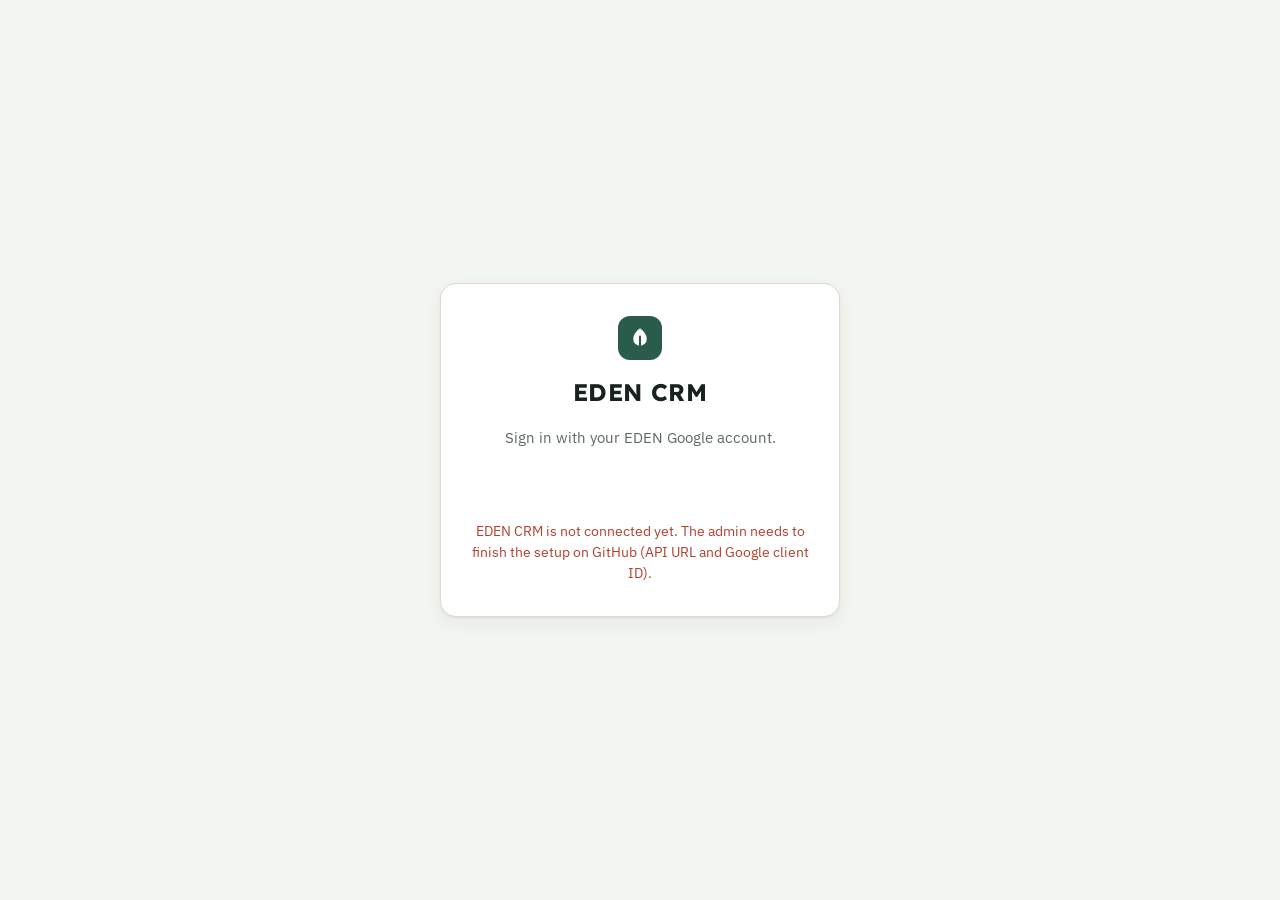
==== web/index.html @ 27076dcb "Run EDEN CRM on crm.edenalkhalij.com with Google sign-in and auto-deploy - Static site in web/ (GitH" ====
<!DOCTYPE html>
<html dir="ltr" lang="en">
<head>
  <meta charset="utf-8">
  <meta name="viewport" content="width=device-width, initial-scale=1, viewport-fit=cover">
  <title>EDEN CRM</title>
  <meta name="robots" content="noindex, nofollow">
  <meta name="theme-color" content="#2B5C4B">
  <link rel="icon" href="data:image/svg+xml,%3Csvg xmlns='http://www.w3.org/2000/svg' viewBox='0 0 16 16'%3E%3Crect width='16' height='16' rx='4' fill='%232B5C4B'/%3E%3Cpath d='M8 3c2.4 1.7 3.6 3.6 3.6 5.6A3.6 3.6 0 0 1 8 12.2a3.6 3.6 0 0 1-3.6-3.6C4.4 6.6 5.6 4.7 8 3Z' fill='%23fff'/%3E%3C/svg%3E">
  <link rel="preconnect" href="https://fonts.googleapis.com">
  <link rel="preconnect" href="https://fonts.gstatic.com" crossorigin>
  <link rel="stylesheet" href="https://fonts.googleapis.com/css2?family=IBM+Plex+Sans:wght@400;500;600&family=IBM+Plex+Sans+Arabic:wght@400;500;600&family=Readex+Pro:wght@500;600;700&display=swap">
  <link rel="stylesheet" href="styles.css">
  <script src="config.js"></script>
  <script src="https://accounts.google.com/gsi/client" async defer></script>
</head>
<body>
<div id="signin" class="signin" hidden>
  <div class="signin-card">
    <div class="mark" aria-hidden="true"><svg viewBox="0 0 16 16" fill="none"><path d="M8 1.5c3 2.2 4.5 4.6 4.5 7.2A4.5 4.5 0 0 1 8 13.2a4.5 4.5 0 0 1-4.5-4.5C3.5 6.1 5 3.7 8 1.5Z" fill="var(--accent-fg)"/><path d="M8 14.5V7" stroke="var(--accent)" stroke-width="1.4" stroke-linecap="round"/></svg></div>
    <h1>EDEN CRM</h1>
    <p>Sign in with your EDEN Google account.</p>
    <div id="gsi-btn"></div>
    <p id="signin-msg" class="status" role="status"></p>
  </div>
</div>
<div id="app" hidden>
  <header class="top">
    <div class="top-in">
      <div class="brand-row">
        <div class="mark" aria-hidden="true"><svg viewBox="0 0 16 16" fill="none"><path d="M8 1.5c3 2.2 4.5 4.6 4.5 7.2A4.5 4.5 0 0 1 8 13.2a4.5 4.5 0 0 1-4.5-4.5C3.5 6.1 5 3.7 8 1.5Z" fill="var(--accent-fg)"/><path d="M8 14.5V7" stroke="var(--accent)" stroke-width="1.4" stroke-linecap="round"/></svg></div>
        <div class="brand">EDEN CRM <small>Leads &amp; sales</small></div>
        <div class="spacer"></div>
        <button class="btn ghost icon" id="refresh-btn" title="Refresh" aria-label="Refresh"><svg viewBox="0 0 24 24" fill="none" stroke="currentColor" stroke-width="2"><path d="M20 11a8 8 0 1 0-2.3 5.7M20 4v7h-7"/></svg></button>
        <div class="me" id="me"></div>
      </div>
      <nav class="tabs" role="tablist" id="tabs"></nav>
    </div>
  </header>
  <div class="bar" id="bar" hidden>
    <div class="search">
      <svg viewBox="0 0 24 24" fill="none" stroke="currentColor" stroke-width="2"><circle cx="11" cy="11" r="7"/><path d="m20 20-3.5-3.5"/></svg>
      <input type="search" id="q" placeholder="Search name, phone, unit or tag" autocomplete="off" dir="auto">
    </div>
    <select id="f-owner" aria-label="Owner"></select>
    <select id="f-source" aria-label="Source"></select>
    <select id="f-project" aria-label="Project"></select>
    <select id="f-rating" aria-label="Rating"></select>
    <button class="btn primary" id="add-btn"><svg viewBox="0 0 24 24" fill="none" stroke="currentColor" stroke-width="2.2"><path d="M12 5v14M5 12h14"/></svg>New lead</button>
  </div>
  <main id="view"><div class="skeleton">Loading EDEN CRM…</div></main>
</div>
<div id="drawer-root"></div>
<div id="toast-root"></div>
<script src="app.js"></script>
<script src="auth.js"></script>
</body>
</html>
---- web/styles.css ----
/* Layout: sticky header with tabs → filter bar → one working view (board / list / follow-ups / reports / settings); lead details open in a side panel (full screen on phones). */
:root{
  --bg:#F3F5F1;--surface:#FFFFFF;--sunk:#E9EDE6;--fg:#18221E;--muted:#5B6A62;--line:#D7DDD3;
  --accent:#2B5C4B;--accent-fg:#FFFFFF;--accent-soft:#DCE9E2;--sand:#9C7A43;--sand-soft:#F1E8D8;
  --danger:#B0412D;--danger-soft:#F6E0DA;--warn:#9A6210;--warn-soft:#F6EAD2;--ok:#24784A;--ok-soft:#DAEEE1;
  --st-new:#6B7F95;--st-contacted:#4C83A8;--st-qualified:#3E8F86;--st-visit:#7A6BB0;--st-negotiation:#B07D2E;--st-won:#24784A;--st-lost:#B0412D;
  --shadow:0 1px 2px rgba(20,35,28,.06),0 6px 18px rgba(20,35,28,.06);
  --f-display:"Readex Pro","IBM Plex Sans","IBM Plex Sans Arabic",system-ui,sans-serif;
  --f-body:"IBM Plex Sans","IBM Plex Sans Arabic",system-ui,-apple-system,"Segoe UI",Tahoma,sans-serif;
  --r:10px;
}
@media (prefers-color-scheme:dark){:root{
  --bg:#111715;--surface:#18201D;--sunk:#0C1110;--fg:#E4EBE7;--muted:#97A69E;--line:#2A3530;
  --accent:#86C5AC;--accent-fg:#0C1A14;--accent-soft:#1E3A2F;--sand:#D4B07A;--sand-soft:#33291A;
  --danger:#EE8A75;--danger-soft:#3A1F19;--warn:#E2AE5A;--warn-soft:#382A14;--ok:#7BD09C;--ok-soft:#173120;
  --st-new:#9AACC0;--st-contacted:#7EB2D6;--st-qualified:#6FC2B8;--st-visit:#AA9CE0;--st-negotiation:#DDAB5C;--st-won:#7BD09C;--st-lost:#EE8A75;
  --shadow:0 1px 2px rgba(0,0,0,.3),0 6px 18px rgba(0,0,0,.25);color-scheme:dark}}
html,body{background:var(--bg);color:var(--fg)}
body{font-family:var(--f-body);font-size:15px;line-height:1.55}
*{box-sizing:border-box}
#app{min-height:100vh}
button,input,select,textarea{font:inherit;color:inherit}
:focus-visible{outline:2px solid var(--accent);outline-offset:2px}
.num,.tab-n,.count,td.n,.kpi b{font-variant-numeric:tabular-nums}

/* header */
.top{position:sticky;top:env(safe-area-inset-top,0px);z-index:20;background:var(--bg);border-bottom:1px solid var(--line)}
.top-in{max-width:1400px;margin:0 auto;padding:12px 16px 0;display:flex;flex-direction:column;gap:10px}
.brand-row{display:flex;align-items:center;gap:12px}
.brand{font-family:var(--f-display);font-weight:700;font-size:20px;letter-spacing:.02em;display:flex;align-items:baseline;gap:8px}
.brand small{font-family:var(--f-body);font-weight:500;font-size:12px;color:var(--muted);letter-spacing:0}
.mark{width:28px;height:28px;border-radius:8px;background:var(--accent);display:grid;place-items:center}
.mark svg{width:16px;height:16px}
.spacer{flex:1}
.me{display:flex;align-items:center;gap:8px;font-size:13px;color:var(--muted)}
.av{width:26px;height:26px;border-radius:50%;flex:0 0 auto;object-fit:cover;background:var(--sunk)}
.av.sm{width:20px;height:20px}
.tabs{display:flex;gap:4px;overflow-x:auto;scrollbar-width:none;margin:0 -4px;padding:0 4px}
.tabs::-webkit-scrollbar{display:none}
.tab{border:0;background:none;padding:8px 12px 10px;font-weight:500;color:var(--muted);border-bottom:2px solid transparent;cursor:pointer;white-space:nowrap;display:flex;gap:6px;align-items:center}
.tab[aria-selected="true"]{color:var(--fg);border-bottom-color:var(--accent)}
.tab-n{font-size:11px;background:var(--danger-soft);color:var(--danger);border-radius:99px;padding:0 7px;font-weight:600}

/* toolbar */
.bar{max-width:1400px;margin:0 auto;padding:12px 16px;display:flex;flex-wrap:wrap;gap:8px;align-items:center}
.search{flex:1 1 220px;min-width:0;position:relative}
.search input{width:100%;padding-block:9px;padding-inline:36px 12px;border:1px solid var(--line);border-radius:var(--r);background:var(--surface)}
.search svg{position:absolute;inset-inline-start:11px;top:50%;transform:translateY(-50%);width:16px;height:16px;color:var(--muted)}
select,input[type=text],input[type=tel],input[type=email],input[type=number],input[type=date],input[type=search],textarea{border:1px solid var(--line);border-radius:var(--r);background:var(--surface);padding:8px 10px;min-width:0;max-width:100%}
textarea{resize:vertical;width:100%}
.btn{border:1px solid var(--line);background:var(--surface);border-radius:var(--r);padding:8px 14px;font-weight:500;cursor:pointer;display:inline-flex;align-items:center;gap:6px;white-space:nowrap}
.btn:hover{background:var(--sunk)}
.btn.primary{background:var(--accent);color:var(--accent-fg);border-color:var(--accent)}
.btn.primary:hover{filter:brightness(1.08)}
.btn.danger{color:var(--danger);border-color:var(--danger-soft)}
.btn.ghost{border-color:transparent;background:none}
.btn:disabled{opacity:.5;cursor:not-allowed}
.btn svg{width:16px;height:16px}

main{max-width:1400px;margin:0 auto;padding-inline:16px;padding-block:4px 48px}
.banner{max-width:1400px;margin:12px auto 0;padding:10px 14px;border-radius:var(--r);background:var(--warn-soft);color:var(--warn);font-size:14px}
.banner-wrap{padding-inline:16px}

/* board */
.board{display:flex;gap:12px;overflow-x:auto;padding-bottom:12px;scroll-snap-type:x proximity;align-items:flex-start}
.col{flex:0 0 272px;background:var(--sunk);border-radius:12px;padding:10px;display:flex;flex-direction:column;gap:8px;scroll-snap-align:start;min-height:120px;border:1px dashed transparent}
.col.over{border-color:var(--accent);background:var(--accent-soft)}
.col-h{display:flex;align-items:center;gap:8px;font-weight:600;font-size:14px;padding:2px 4px 4px}
.col-h .count{margin-inline-start:auto;color:var(--muted);font-weight:500;font-size:13px}
.dot{width:9px;height:9px;border-radius:50%;flex:0 0 auto;background:var(--st-new)}
.st-new{background:var(--st-new)}.st-contacted{background:var(--st-contacted)}.st-qualified{background:var(--st-qualified)}.st-visit{background:var(--st-visit)}.st-negotiation{background:var(--st-negotiation)}.st-won{background:var(--st-won)}.st-lost{background:var(--st-lost)}
.col-empty{color:var(--muted);font-size:13px;text-align:center;margin:12px 0}
.card{background:var(--surface);border-radius:var(--r);padding:10px 12px;box-shadow:var(--shadow);cursor:pointer;display:flex;flex-direction:column;gap:6px;border:1px solid transparent}
.card:hover{border-color:var(--line)}
.card-top{display:flex;gap:8px;align-items:flex-start;justify-content:space-between}
.card-top strong{font-weight:600;line-height:1.35;min-width:0;overflow-wrap:anywhere}
.meta{font-size:13px;color:var(--muted);overflow-wrap:anywhere}
.card-bot{display:flex;gap:8px;align-items:center;justify-content:space-between;font-size:12.5px}
.owner{display:flex;align-items:center;gap:6px;color:var(--muted);min-width:0}
.owner span{overflow:hidden;text-overflow:ellipsis;white-space:nowrap}
.chip{font-size:11.5px;border-radius:99px;padding:1px 8px;background:var(--sand-soft);color:var(--sand);white-space:nowrap;font-weight:500}
.fu{font-size:12px;border-radius:6px;padding:1px 7px;white-space:nowrap;font-weight:500}
.fu.late{background:var(--danger-soft);color:var(--danger)}
.fu.today{background:var(--warn-soft);color:var(--warn)}
.fu.soon{background:var(--accent-soft);color:var(--accent)}
.fu.none{color:var(--muted);border:1px dashed var(--line)}

/* list */
.tbl-wrap{overflow-x:auto;background:var(--surface);border-radius:12px;border:1px solid var(--line)}
table{border-collapse:collapse;width:100%;min-width:820px;font-size:14px}
th{font-weight:500;color:var(--muted);font-size:12.5px;text-align:start;padding:10px 12px;border-bottom:1px solid var(--line);white-space:nowrap;background:var(--surface)}
td{padding:10px 12px;border-bottom:1px solid var(--line);vertical-align:middle}
tbody tr{cursor:pointer}
tbody tr:hover td{background:var(--sunk)}
tbody tr:last-child td{border-bottom:0}
.stage-pill{display:inline-flex;align-items:center;gap:6px;white-space:nowrap}
.ltr{direction:ltr;unicode-bidi:isolate;text-align:start}

/* follow-ups */
.groups{display:grid;gap:20px}
.group h2,.sec h2{font-family:var(--f-display);font-size:16px;font-weight:600;margin:0 0 8px;display:flex;align-items:center;gap:8px}
.group h2 .count{color:var(--muted);font-weight:400;font-size:14px}
.rows{display:grid;gap:8px;grid-template-columns:repeat(auto-fill,minmax(280px,1fr))}
.empty{color:var(--muted);font-size:14px;padding:16px;background:var(--surface);border-radius:var(--r);border:1px dashed var(--line)}

/* reports */
.rep-head{display:flex;flex-wrap:wrap;gap:8px;align-items:center;margin-bottom:14px}
.rep-head h2{margin:0;font-family:var(--f-display);font-size:18px;font-weight:600;flex:1}
.kpis{display:grid;grid-template-columns:repeat(auto-fit,minmax(150px,1fr));gap:10px;margin-bottom:20px}
.kpi{background:var(--surface);border:1px solid var(--line);border-radius:12px;padding:12px 14px}
.kpi span{display:block;font-size:12.5px;color:var(--muted)}
.kpi b{font-family:var(--f-display);font-size:24px;font-weight:600}
.kpi small{color:var(--muted);font-size:12px}
.kpi.alert b{color:var(--danger)}
.rep-grid{display:grid;gap:16px;grid-template-columns:repeat(auto-fit,minmax(320px,1fr))}
.panel{background:var(--surface);border:1px solid var(--line);border-radius:12px;padding:14px 16px;min-width:0}
.panel h3{margin:0 0 12px;font-size:14.5px;font-weight:600}
.hb{display:grid;grid-template-columns:96px 1fr 44px;gap:10px;align-items:center;font-size:13.5px;margin-bottom:8px}
.hb .track{height:10px;background:var(--sunk);border-radius:99px;overflow:hidden;position:relative}
.hb .fill{position:absolute;inset-block:0;inset-inline-start:0;border-radius:99px;background:var(--accent)}
.hb .fill.won{background:var(--ok)}
.hb .n{text-align:end;font-variant-numeric:tabular-nums;color:var(--muted)}
.legend{display:flex;gap:14px;font-size:12px;color:var(--muted);margin-top:4px}
.legend i{display:inline-block;width:10px;height:10px;border-radius:3px;margin-inline-end:5px;vertical-align:-1px}
.panel table{min-width:0;font-size:13.5px}
.panel td,.panel th{padding:8px 6px}
.panel tbody tr{cursor:default}

/* settings */
.sets{display:grid;gap:16px;max-width:880px}
.sec{background:var(--surface);border:1px solid var(--line);border-radius:12px;padding:16px}
.sec p.hint{color:var(--muted);font-size:13.5px;margin:0 0 12px}
.proj{display:grid;gap:8px;padding:12px;border:1px solid var(--line);border-radius:var(--r);margin-bottom:10px}
.proj-row{display:flex;gap:8px;flex-wrap:wrap}
.proj-row input{flex:1 1 200px}
.people{display:flex;flex-wrap:wrap;gap:8px;margin-bottom:10px}
.person{display:flex;align-items:center;gap:8px;background:var(--sunk);border-radius:99px;padding:4px 6px 4px 12px;font-size:14px}
.person button{border:0;background:none;cursor:pointer;color:var(--muted);padding:2px 6px;border-radius:99px}
.person button:hover{color:var(--danger)}
.results{display:grid;gap:4px;margin-top:6px}
.result{display:flex;align-items:center;gap:8px;border:0;background:var(--sunk);border-radius:8px;padding:6px 10px;cursor:pointer;text-align:start}
.result:hover{background:var(--accent-soft)}
.steps{margin:0;padding-inline-start:20px;color:var(--fg);font-size:14px;display:grid;gap:4px}

/* drawer */
.scrim{position:fixed;inset:0;background:rgba(10,18,14,.42);z-index:40}
.drawer{position:fixed;top:0;bottom:0;inset-inline-end:0;width:min(580px,100%);background:var(--bg);z-index:41;overflow-y:auto;box-shadow:-8px 0 30px rgba(0,0,0,.18);padding-top:env(safe-area-inset-top,0px);padding-bottom:env(safe-area-inset-bottom,0px)}
.d-head{position:sticky;top:0;background:var(--bg);z-index:2;padding:14px 16px 10px;border-bottom:1px solid var(--line);display:flex;gap:10px;align-items:flex-start}
.d-head h2{margin:0;font-family:var(--f-display);font-size:19px;font-weight:600;flex:1;min-width:0;overflow-wrap:anywhere}
.d-head .sub{font-size:13px;color:var(--muted);font-weight:400;font-family:var(--f-body);margin-top:2px}
.d-body{padding:14px 16px 28px;display:grid;gap:18px}
.contact{display:flex;flex-wrap:wrap;gap:8px;align-items:center}
.contact .phone{font-size:16px;font-weight:600;user-select:all}
.stages{display:flex;flex-wrap:wrap;gap:6px}
.sbtn{border:1px solid var(--line);background:var(--surface);border-radius:99px;padding:5px 12px;font-size:13px;cursor:pointer;display:inline-flex;align-items:center;gap:6px}
.sbtn[aria-pressed="true"]{background:var(--fg);color:var(--bg);border-color:var(--fg)}
.subform{display:flex;flex-wrap:wrap;gap:8px;align-items:center;padding:10px;background:var(--sunk);border-radius:var(--r)}
.lbl{font-size:12.5px;color:var(--muted);font-weight:500;display:block;margin-bottom:6px;letter-spacing:.01em}
.form{display:grid;grid-template-columns:1fr 1fr;gap:12px}
.form .full{grid-column:1/-1}
.field{display:flex;flex-direction:column;gap:4px;min-width:0}
.field label{font-size:12.5px;color:var(--muted);font-weight:500}
.field input,.field select,.field textarea{width:100%}
@media (max-width:520px){.form{grid-template-columns:1fr}}
.warnbox{background:var(--warn-soft);color:var(--warn);padding:10px 12px;border-radius:var(--r);font-size:14px;display:flex;flex-wrap:wrap;gap:8px;align-items:center}
.acts{display:flex;gap:8px;flex-wrap:wrap;justify-content:flex-end}
.log{display:grid;gap:0;border-inline-start:2px solid var(--line);margin-inline-start:6px}
.ev{position:relative;padding:0 16px 14px 0;padding-inline-start:16px;padding-inline-end:0}
.ev::before{content:"";position:absolute;inset-inline-start:-6px;top:6px;width:10px;height:10px;border-radius:50%;background:var(--surface);border:2px solid var(--muted)}
.ev.stage::before{border-color:var(--accent);background:var(--accent)}
.ev .who{font-size:12.5px;color:var(--muted)}
.ev .what{font-size:14px;white-space:pre-wrap;overflow-wrap:anywhere}
.ev .tag{font-weight:600;font-size:13px;margin-inline-end:6px}
.addact{display:grid;gap:8px;background:var(--surface);border:1px solid var(--line);border-radius:12px;padding:12px}
.addact .row{display:flex;flex-wrap:wrap;gap:8px;align-items:center}
.danger-zone{border-top:1px solid var(--line);padding-top:14px;display:flex;gap:8px;flex-wrap:wrap;align-items:center}

.toast{position:fixed;bottom:calc(16px + env(safe-area-inset-bottom,0px));left:50%;transform:translateX(-50%);background:var(--fg);color:var(--bg);padding:10px 16px;border-radius:10px;z-index:60;font-size:14px;max-width:calc(100% - 32px);box-shadow:var(--shadow)}
.toast.err{background:var(--danger);color:#fff}
.skeleton{color:var(--muted);padding:40px 0;text-align:center}
.welcome{background:var(--surface);border:1px solid var(--line);border-radius:12px;padding:24px;max-width:640px}
.welcome h2{font-family:var(--f-display);margin:0 0 8px;font-size:20px;font-weight:600}
.welcome p{color:var(--muted);margin:0 0 14px}
@media (prefers-reduced-motion:no-preference){.drawer{animation:slide .18s ease-out}@keyframes slide{from{transform:translateX(24px);opacity:.6}to{transform:none;opacity:1}}}

html,body{margin:0;background:var(--bg);color:var(--fg)}
body{-webkit-text-size-adjust:100%}
[hidden]{display:none!important}
img{max-width:100%}
.btn.icon{padding:6px}
.check{width:18px;height:18px;accent-color:var(--accent)}
.bulk{display:flex;flex-wrap:wrap;gap:8px;align-items:center;padding:10px 12px;background:var(--accent-soft);border-radius:var(--r);margin-bottom:10px}
.users-tbl input[type=text],.users-tbl input[type=email],.users-tbl select{width:100%;min-width:120px}
.users-tbl td{vertical-align:middle}
.kv{display:grid;grid-template-columns:minmax(0,1fr) 120px;gap:8px 12px;align-items:center}
.kv label{font-size:14px}
.kv small{display:block;color:var(--muted);font-size:12.5px}
.mono{font-family:ui-monospace,Menlo,Consolas,monospace;font-size:12.5px;background:var(--sunk);padding:8px 10px;border-radius:8px;overflow-wrap:anywhere;user-select:all;direction:ltr;text-align:left}
pre.mono{white-space:pre-wrap;margin:0}
.status{font-size:13px;color:var(--muted)}
.status.err{color:var(--danger)}
.loading-row{color:var(--muted);font-size:13px}
.err-page{max-width:560px;margin:60px auto;background:var(--surface);border:1px solid var(--line);border-radius:12px;padding:24px}
.err-page h2{font-family:var(--f-display);margin:0 0 8px;font-size:20px}
@media (max-width:520px){.kv{grid-template-columns:1fr}}

/* ---- v2 ---- */
.card strong,td strong,.what,.d-head h2,.task-title,.lead-link{unicode-bidi:plaintext}
.rate{font-size:11px;font-weight:600;border-radius:99px;padding:1px 8px;white-space:nowrap;letter-spacing:.02em}
.rate-hot{background:var(--danger-soft);color:var(--danger)}
.rate-warm{background:var(--warn-soft);color:var(--warn)}
.rate-cold{background:var(--sunk);color:var(--st-contacted)}
.tags{display:flex;flex-wrap:wrap;gap:4px}
.tag{font-size:11.5px;border:1px solid var(--line);color:var(--muted);border-radius:6px;padding:0 6px;white-space:nowrap}
.rate-row{display:flex;gap:6px;align-items:center;flex-wrap:wrap}
.toolrow{display:flex;flex-wrap:wrap;gap:8px;align-items:center;margin-bottom:10px}
.toolrow .grow{flex:1}
.task{display:grid;grid-template-columns:auto 1fr auto;gap:10px;align-items:start;background:var(--surface);border:1px solid var(--line);border-radius:var(--r);padding:10px 12px}
.task.late{border-color:var(--danger-soft);box-shadow:inset 3px 0 0 var(--danger)}
.task .chk{width:22px;height:22px;border-radius:6px;border:2px solid var(--line);background:var(--surface);cursor:pointer;display:grid;place-items:center;padding:0;margin-top:1px}
.task .chk:hover{border-color:var(--accent)}
.task .chk .tick{font-size:13px;line-height:1;font-weight:700;color:var(--accent);opacity:0}
.task .chk:hover .tick{opacity:.6}
.task.done .chk{background:var(--ok);border-color:var(--ok)}
.task.done .chk .tick{opacity:1;color:#fff}
.task.done .task-title{text-decoration:line-through;color:var(--muted)}
.task-title{font-weight:600;overflow-wrap:anywhere}
.task-meta{font-size:12.5px;color:var(--muted);display:flex;flex-wrap:wrap;gap:4px 10px;align-items:center;margin-top:2px}
.task-when{font-variant-numeric:tabular-nums;font-weight:600;font-size:13px;white-space:nowrap}
.task.late .task-when{color:var(--danger)}
.task-done-form{grid-column:1/-1;display:flex;gap:8px;flex-wrap:wrap}
.task-done-form input{flex:1 1 200px}
.ttype{font-size:11.5px;border-radius:99px;padding:1px 8px;background:var(--accent-soft);color:var(--accent);font-weight:500}
.ttype.visit,.ttype.meeting{background:var(--sand-soft);color:var(--sand)}
.lead-link{background:none;border:0;padding:0;color:var(--accent);cursor:pointer;font:inherit;font-size:12.5px;text-decoration:underline;text-underline-offset:2px}
.task-list{display:grid;gap:8px}
.x{background:none;border:0;color:var(--muted);cursor:pointer;padding:2px 6px;border-radius:6px;font-size:14px}
.x:hover{color:var(--danger);background:var(--danger-soft)}
.menu-wrap{position:relative;display:inline-block}
.menu{position:absolute;top:calc(100% + 4px);left:0;z-index:5;background:var(--surface);border:1px solid var(--line);border-radius:10px;box-shadow:var(--shadow);min-width:220px;max-width:min(320px,80vw);padding:4px;display:grid}
.menu button{border:0;background:none;text-align:start;padding:8px 10px;border-radius:8px;cursor:pointer;font-size:14px}
.menu button:hover{background:var(--sunk)}
.menu small{display:block;color:var(--muted);font-size:12px;white-space:nowrap;overflow:hidden;text-overflow:ellipsis}
.ust{display:inline-flex;align-items:center;gap:6px;font-size:12.5px;font-weight:500;border-radius:99px;padding:2px 9px;white-space:nowrap}
.ust-available{background:var(--ok-soft);color:var(--ok)}
.ust-reserved{background:var(--warn-soft);color:var(--warn)}
.ust-sold{background:var(--accent-soft);color:var(--accent)}
.ust-blocked{background:var(--sunk);color:var(--muted)}
.inv-sum{display:grid;grid-template-columns:repeat(auto-fit,minmax(240px,1fr));gap:10px;margin-bottom:14px}
.proj-card{background:var(--surface);border:1px solid var(--line);border-radius:12px;padding:12px 14px;display:grid;gap:8px}
.proj-card h3{margin:0;font-size:15px;font-weight:600;font-family:var(--f-display)}
.stack{display:flex;height:8px;border-radius:99px;overflow:hidden;background:var(--sunk)}
.stack i{display:block;height:100%}
.counts{display:flex;flex-wrap:wrap;gap:4px 12px;font-size:12.5px;color:var(--muted)}
.counts b{color:var(--fg);font-variant-numeric:tabular-nums}
.unit-box{display:grid;gap:10px;background:var(--surface);border:1px solid var(--line);border-radius:12px;padding:12px}
.unit-box .row{display:flex;flex-wrap:wrap;gap:8px;align-items:center}
.unit-box select{flex:1 1 200px}
.facts{display:grid;grid-template-columns:repeat(auto-fit,minmax(120px,1fr));gap:8px}
.fact{background:var(--surface);border:1px solid var(--line);border-radius:10px;padding:8px 10px}
.fact span{display:block;font-size:12px;color:var(--muted)}
.fact b{font-variant-numeric:tabular-nums}
.days{display:grid;gap:6px}
.day{display:grid;grid-template-columns:90px 1fr 40px;gap:10px;align-items:center;font-size:13px}
.day .bar{display:flex;height:10px;border-radius:99px;overflow:hidden;background:var(--sunk)}
.day .bar i{display:block;height:100%}
.legend i.c-call{background:var(--st-contacted)}.legend i.c-whatsapp{background:var(--ok)}.legend i.c-visit{background:var(--st-visit)}.legend i.c-meeting{background:var(--sand)}
.c-call{background:var(--st-contacted)}.c-whatsapp{background:var(--ok)}.c-visit{background:var(--st-visit)}.c-meeting{background:var(--sand)}
.tpl{display:grid;gap:6px;padding:10px;border:1px solid var(--line);border-radius:var(--r);margin-bottom:8px}
.tpl .proj-row input{flex:1 1 200px}
.check-row{display:flex;gap:8px;align-items:center;font-size:14px}
th.sortable{cursor:pointer}
.sec-h{display:flex;align-items:center;gap:8px;margin:0 0 8px}
.sec-h h2{margin:0}
@media (max-width:520px){.task{grid-template-columns:auto 1fr}.task>.x{grid-column:2;justify-self:end}}
.search input[type=search]{padding-block:9px;padding-inline:36px 12px;width:100%}
a.btn{text-decoration:none;color:inherit}
a.btn.primary{color:var(--accent-fg)}
.kpi small{display:block;margin-top:2px}
.sets>*,.groups>*,.rep-grid>*,.d-body>*{min-width:0}
@media (max-width:520px){.brand small{display:none}.brand{font-size:18px}}
input[type=password],input[type=time]{border:1px solid var(--line);border-radius:var(--r);background:var(--surface);padding:8px 10px;min-width:0;max-width:100%}

/* ---- sign-in ---- */
.signin{min-height:100vh;display:grid;place-items:center;padding-inline:16px;padding-block:24px;background:var(--bg)}
.signin-card{background:var(--surface);border:1px solid var(--line);border-radius:16px;padding:32px 28px;max-width:400px;width:100%;display:grid;gap:14px;justify-items:center;text-align:center;box-shadow:var(--shadow)}
.signin-card .mark{width:44px;height:44px;border-radius:12px}
.signin-card .mark svg{width:24px;height:24px}
.signin-card h1{font-family:var(--f-display);font-size:24px;margin:0;font-weight:700;letter-spacing:.02em}
.signin-card p{margin:0;color:var(--muted)}
#gsi-btn{min-height:44px;display:grid;place-items:center}
.signin-card .status{min-height:20px;font-size:13.5px}
.signin-card .status.err{color:var(--danger)}
.me .btn{padding:4px 10px;font-size:13px}
@media (max-width:520px){.me>span:not(.av){display:none}}
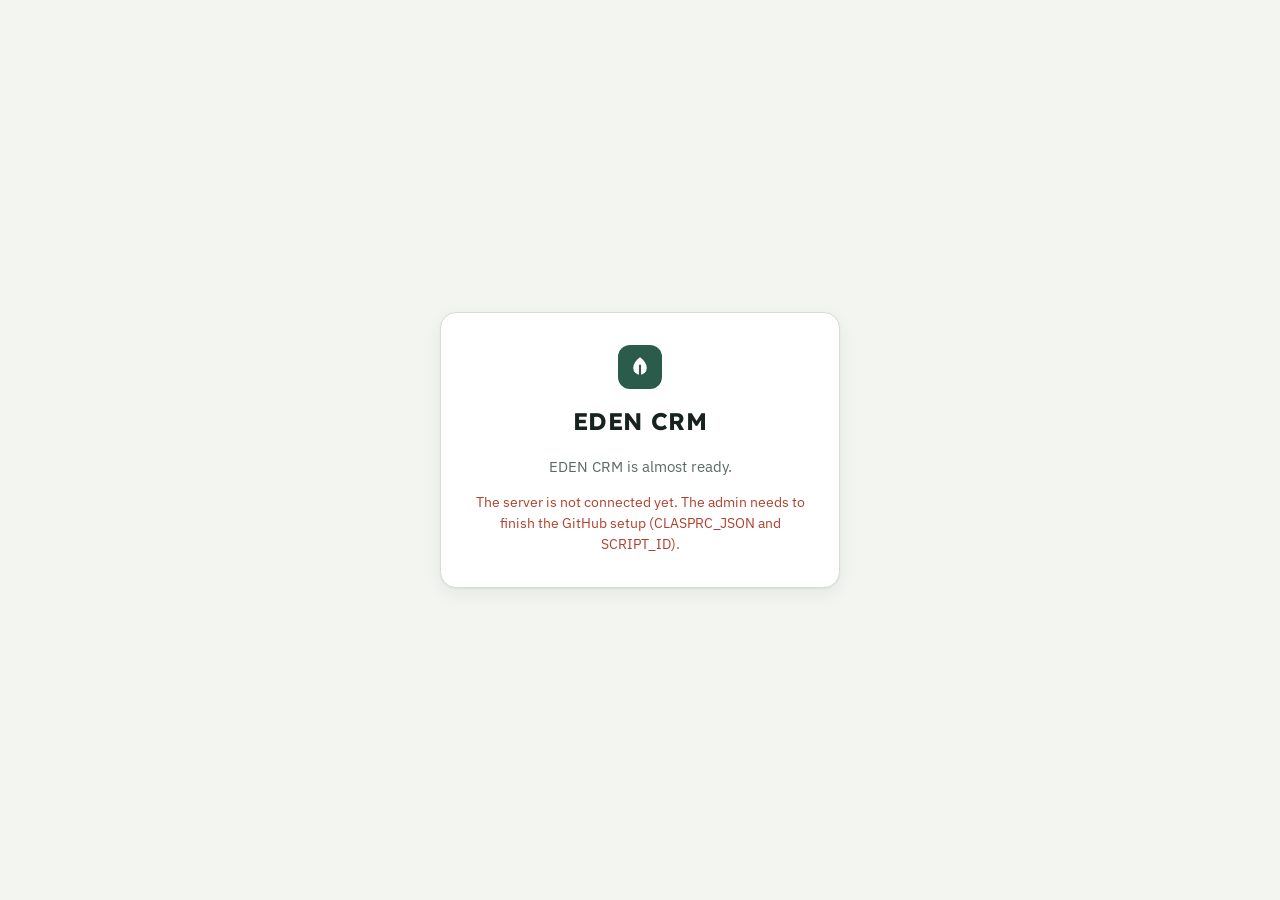
==== commit dd65afb1: "Sign in with a one-time code by email (Google sign-in optional) Co-Authored-By: Claude Opus 5.5 <nor" ====
--- a/web/index.html
+++ b/web/index.html
@@ -19,8 +19,21 @@
   <div class="signin-card">
     <div class="mark" aria-hidden="true"><svg viewBox="0 0 16 16" fill="none"><path d="M8 1.5c3 2.2 4.5 4.6 4.5 7.2A4.5 4.5 0 0 1 8 13.2a4.5 4.5 0 0 1-4.5-4.5C3.5 6.1 5 3.7 8 1.5Z" fill="var(--accent-fg)"/><path d="M8 14.5V7" stroke="var(--accent)" stroke-width="1.4" stroke-linecap="round"/></svg></div>
     <h1>EDEN CRM</h1>
-    <p>Sign in with your EDEN Google account.</p>
-    <div id="gsi-btn"></div>
+    <p id="signin-intro">Sign in with your EDEN work email.</p>
+    <form id="code-form" class="code-form" novalidate>
+      <div id="step-email" class="code-step">
+        <label for="si-email">Work email</label>
+        <input type="email" id="si-email" autocomplete="email" placeholder="name@edenalkhalij.com" required>
+        <button type="submit" class="btn primary" id="si-send">Email me a sign-in code</button>
+      </div>
+      <div id="step-code" class="code-step" hidden>
+        <label for="si-code">6-digit code sent to <b id="si-to"></b></label>
+        <input type="text" id="si-code" inputmode="numeric" autocomplete="one-time-code" maxlength="6" placeholder="••••••" required>
+        <button type="submit" class="btn primary" id="si-verify">Sign in</button>
+        <button type="button" class="btn ghost" id="si-back">Use another email or resend</button>
+      </div>
+    </form>
+    <div id="gsi-wrap" hidden><div class="or"><span>or</span></div><div id="gsi-btn"></div></div>
     <p id="signin-msg" class="status" role="status"></p>
   </div>
 </div>
--- a/web/styles.css
+++ b/web/styles.css
@@ -294,3 +294,13 @@
 .signin-card .status.err{color:var(--danger)}
 .me .btn{padding:4px 10px;font-size:13px}
 @media (max-width:520px){.me>span:not(.av){display:none}}
+
+.code-form{width:100%}
+.code-step{display:grid;gap:8px;text-align:start}
+.code-step label{font-size:13px;color:var(--muted);font-weight:500}
+.code-step input{width:100%;font-size:16px;padding:10px 12px;border:1px solid var(--line);border-radius:var(--r);background:var(--surface)}
+#si-code{font-size:24px;letter-spacing:10px;text-align:center;font-variant-numeric:tabular-nums}
+.code-step .btn{justify-content:center;padding-block:10px}
+.or{display:flex;align-items:center;gap:10px;color:var(--muted);font-size:12.5px;width:100%;margin:4px 0 10px}
+.or::before,.or::after{content:"";flex:1;height:1px;background:var(--line)}
+#gsi-wrap{width:100%;display:grid;justify-items:center}
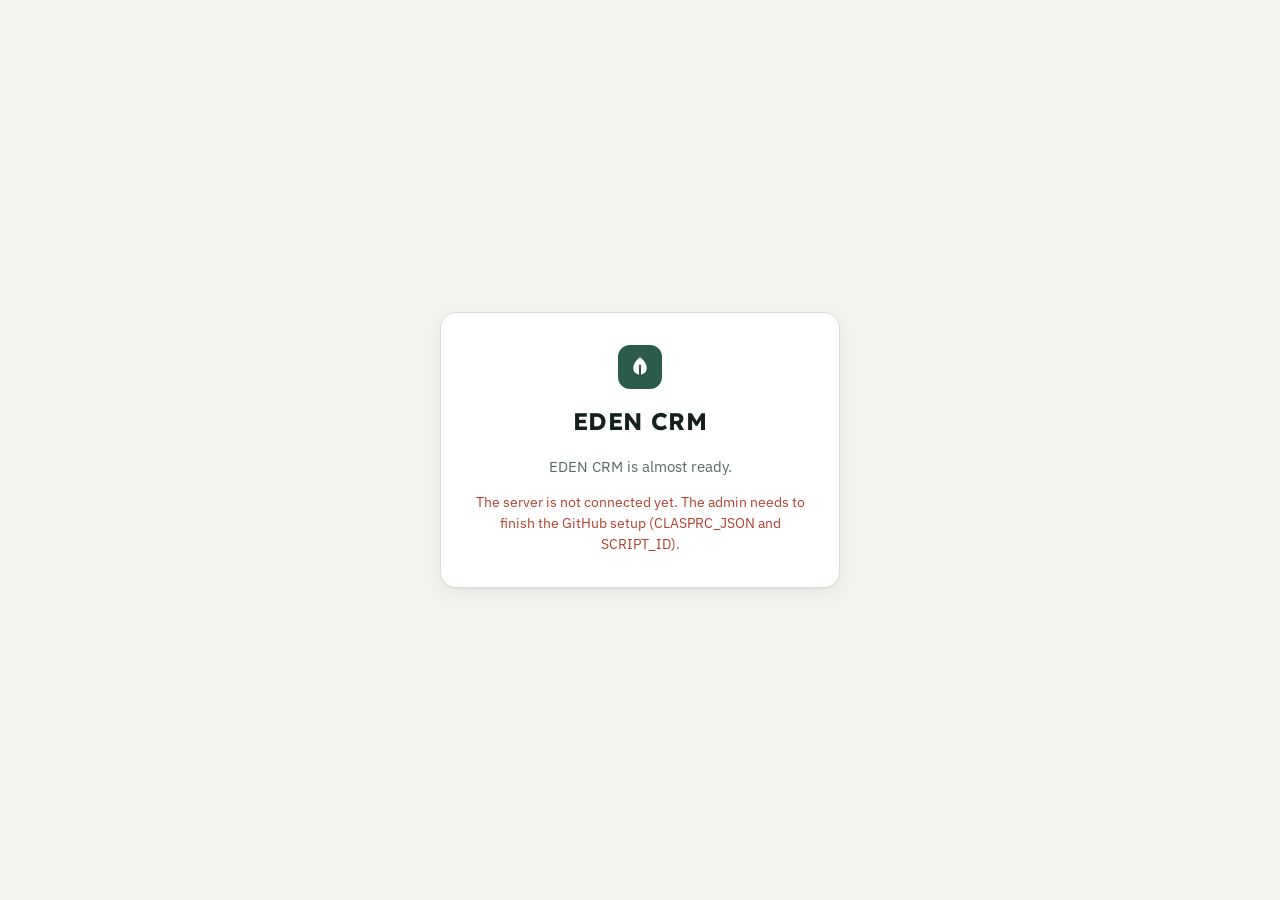
==== commit 896c5368: "Home dashboard, full client profile, calendar, targets, notifications, sidebar and dark mode - Home:" ====
--- a/web/index.html
+++ b/web/index.html
@@ -11,6 +11,7 @@
   <link rel="preconnect" href="https://fonts.gstatic.com" crossorigin>
   <link rel="stylesheet" href="https://fonts.googleapis.com/css2?family=IBM+Plex+Sans:wght@400;500;600&family=IBM+Plex+Sans+Arabic:wght@400;500;600&family=Readex+Pro:wght@500;600;700&display=swap">
   <link rel="stylesheet" href="styles.css">
+  <script>try{var th=localStorage.getItem("crm.theme");if(th==="dark"||th==="light")document.documentElement.setAttribute("data-theme",th)}catch(e){}</script>
   <script src="config.js"></script>
   <script src="https://accounts.google.com/gsi/client" async defer></script>
 </head>
@@ -19,11 +20,11 @@
   <div class="signin-card">
     <div class="mark" aria-hidden="true"><svg viewBox="0 0 16 16" fill="none"><path d="M8 1.5c3 2.2 4.5 4.6 4.5 7.2A4.5 4.5 0 0 1 8 13.2a4.5 4.5 0 0 1-4.5-4.5C3.5 6.1 5 3.7 8 1.5Z" fill="var(--accent-fg)"/><path d="M8 14.5V7" stroke="var(--accent)" stroke-width="1.4" stroke-linecap="round"/></svg></div>
     <h1>EDEN CRM</h1>
-    <p id="signin-intro">Sign in with your EDEN work email.</p>
+    <p id="signin-intro">Sign in with the email your admin added for you.</p>
     <form id="code-form" class="code-form" novalidate>
       <div id="step-email" class="code-step">
-        <label for="si-email">Work email</label>
-        <input type="email" id="si-email" autocomplete="email" placeholder="name@edenalkhalij.com" required>
+        <label for="si-email">Email</label>
+        <input type="email" id="si-email" autocomplete="email" placeholder="name@example.com" required>
         <button type="submit" class="btn primary" id="si-send">Email me a sign-in code</button>
       </div>
       <div id="step-code" class="code-step" hidden>
@@ -37,31 +38,47 @@
     <p id="signin-msg" class="status" role="status"></p>
   </div>
 </div>
-<div id="app" hidden>
-  <header class="top">
-    <div class="top-in">
-      <div class="brand-row">
-        <div class="mark" aria-hidden="true"><svg viewBox="0 0 16 16" fill="none"><path d="M8 1.5c3 2.2 4.5 4.6 4.5 7.2A4.5 4.5 0 0 1 8 13.2a4.5 4.5 0 0 1-4.5-4.5C3.5 6.1 5 3.7 8 1.5Z" fill="var(--accent-fg)"/><path d="M8 14.5V7" stroke="var(--accent)" stroke-width="1.4" stroke-linecap="round"/></svg></div>
-        <div class="brand">EDEN CRM <small>Leads &amp; sales</small></div>
-        <div class="spacer"></div>
-        <button class="btn ghost icon" id="refresh-btn" title="Refresh" aria-label="Refresh"><svg viewBox="0 0 24 24" fill="none" stroke="currentColor" stroke-width="2"><path d="M20 11a8 8 0 1 0-2.3 5.7M20 4v7h-7"/></svg></button>
-        <div class="me" id="me"></div>
+<div id="app" class="shell" hidden>
+  <aside class="side" id="side" aria-label="Main menu">
+    <div class="side-brand">
+      <div class="mark" aria-hidden="true"><svg viewBox="0 0 16 16" fill="none"><path d="M8 1.5c3 2.2 4.5 4.6 4.5 7.2A4.5 4.5 0 0 1 8 13.2a4.5 4.5 0 0 1-4.5-4.5C3.5 6.1 5 3.7 8 1.5Z" fill="#fff"/><path d="M8 14.5V7" stroke="#2E6B57" stroke-width="1.4" stroke-linecap="round"/></svg></div>
+      <div>EDEN CRM<small>Leads &amp; sales</small></div>
+      <button class="side-x" id="side-x" aria-label="Close menu">✕</button>
+    </div>
+    <nav id="nav"></nav>
+    <div class="side-foot">
+      <div class="side-user" id="side-user"></div>
+      <div class="side-actions">
+        <button id="theme-btn" title="Switch light / dark"><svg viewBox="0 0 24 24" fill="none" stroke="currentColor" stroke-width="2"><path d="M21 12.8A9 9 0 1 1 11.2 3a7 7 0 0 0 9.8 9.8Z"/></svg><span>Theme</span></button>
+        <button id="signout-btn" title="Sign out"><svg viewBox="0 0 24 24" fill="none" stroke="currentColor" stroke-width="2"><path d="M15 3h4a2 2 0 0 1 2 2v14a2 2 0 0 1-2 2h-4M10 17l-5-5 5-5M5 12h12"/></svg><span>Sign out</span></button>
       </div>
-      <nav class="tabs" role="tablist" id="tabs"></nav>
     </div>
-  </header>
-  <div class="bar" id="bar" hidden>
-    <div class="search">
-      <svg viewBox="0 0 24 24" fill="none" stroke="currentColor" stroke-width="2"><circle cx="11" cy="11" r="7"/><path d="m20 20-3.5-3.5"/></svg>
-      <input type="search" id="q" placeholder="Search name, phone, unit or tag" autocomplete="off" dir="auto">
+  </aside>
+  <div class="nav-scrim" id="nav-scrim"></div>
+  <div class="main">
+    <header class="topbar">
+      <button class="icon-btn menu-btn" id="menu-btn" aria-label="Open menu"><svg viewBox="0 0 24 24" fill="none" stroke="currentColor" stroke-width="2"><path d="M4 7h16M4 12h16M4 17h16"/></svg></button>
+      <h1 id="page-title">EDEN CRM</h1>
+      <span class="sub" id="page-sub"></span>
+      <div class="spacer"></div>
+      <button class="icon-btn" id="refresh-btn" title="Refresh" aria-label="Refresh"><svg viewBox="0 0 24 24" fill="none" stroke="currentColor" stroke-width="2"><path d="M20 11a8 8 0 1 0-2.3 5.7M20 4v7h-7"/></svg></button>
+      <div class="notif-wrap" id="notif-wrap">
+        <button class="icon-btn" id="bell" aria-label="Notifications" aria-haspopup="true"><svg viewBox="0 0 24 24" fill="none" stroke="currentColor" stroke-width="2"><path d="M18 8a6 6 0 1 0-12 0c0 7-3 9-3 9h18s-3-2-3-9M13.7 21a2 2 0 0 1-3.4 0"/></svg></button>
+      </div>
+      <button class="btn primary" id="add-btn"><svg viewBox="0 0 24 24" fill="none" stroke="currentColor" stroke-width="2.2"><path d="M12 5v14M5 12h14"/></svg><span>New lead</span></button>
+    </header>
+    <div class="bar" id="bar" hidden>
+      <div class="search">
+        <svg viewBox="0 0 24 24" fill="none" stroke="currentColor" stroke-width="2"><circle cx="11" cy="11" r="7"/><path d="m20 20-3.5-3.5"/></svg>
+        <input type="search" id="q" placeholder="Search name, phone, unit or tag" autocomplete="off" dir="auto">
+      </div>
+      <select id="f-owner" aria-label="Owner"></select>
+      <select id="f-source" aria-label="Source"></select>
+      <select id="f-project" aria-label="Project"></select>
+      <select id="f-rating" aria-label="Rating"></select>
     </div>
-    <select id="f-owner" aria-label="Owner"></select>
-    <select id="f-source" aria-label="Source"></select>
-    <select id="f-project" aria-label="Project"></select>
-    <select id="f-rating" aria-label="Rating"></select>
-    <button class="btn primary" id="add-btn"><svg viewBox="0 0 24 24" fill="none" stroke="currentColor" stroke-width="2.2"><path d="M12 5v14M5 12h14"/></svg>New lead</button>
+    <main id="view"><div class="skeleton">Loading EDEN CRM…</div></main>
   </div>
-  <main id="view"><div class="skeleton">Loading EDEN CRM…</div></main>
 </div>
 <div id="drawer-root"></div>
 <div id="toast-root"></div>
--- a/web/styles.css
+++ b/web/styles.css
@@ -1,21 +1,33 @@
 
-/* Layout: sticky header with tabs → filter bar → one working view (board / list / follow-ups / reports / settings); lead details open in a side panel (full screen on phones). */
+/* Layout: dark-green sidebar (nav) + main column (topbar → filters → view). Lead and unit details open in a wide side panel. */
 :root{
-  --bg:#F3F5F1;--surface:#FFFFFF;--sunk:#E9EDE6;--fg:#18221E;--muted:#5B6A62;--line:#D7DDD3;
+  --bg:#F2F4F0;--surface:#FFFFFF;--sunk:#E8ECE6;--fg:#16211C;--muted:#5A6962;--line:#D9DFD6;
   --accent:#2B5C4B;--accent-fg:#FFFFFF;--accent-soft:#DCE9E2;--sand:#9C7A43;--sand-soft:#F1E8D8;
   --danger:#B0412D;--danger-soft:#F6E0DA;--warn:#9A6210;--warn-soft:#F6EAD2;--ok:#24784A;--ok-soft:#DAEEE1;
   --st-new:#6B7F95;--st-contacted:#4C83A8;--st-qualified:#3E8F86;--st-visit:#7A6BB0;--st-negotiation:#B07D2E;--st-won:#24784A;--st-lost:#B0412D;
+  --c1:#2a78d6;--c2:#eb6834;--c3:#1baf7a;--c4:#eda100;
+  --side-bg:#14302A;--side-fg:#EAF2EE;--side-muted:#9DB8AD;--side-hover:rgba(255,255,255,.07);--side-active:#24594A;--side-line:rgba(255,255,255,.09);
   --shadow:0 1px 2px rgba(20,35,28,.06),0 6px 18px rgba(20,35,28,.06);
   --f-display:"Readex Pro","IBM Plex Sans","IBM Plex Sans Arabic",system-ui,sans-serif;
   --f-body:"IBM Plex Sans","IBM Plex Sans Arabic",system-ui,-apple-system,"Segoe UI",Tahoma,sans-serif;
   --r:10px;
 }
-@media (prefers-color-scheme:dark){:root{
-  --bg:#111715;--surface:#18201D;--sunk:#0C1110;--fg:#E4EBE7;--muted:#97A69E;--line:#2A3530;
+@media (prefers-color-scheme:dark){:root:not([data-theme="light"]){
+  --bg:#0F1513;--surface:#171F1C;--sunk:#0B100E;--fg:#E4EBE7;--muted:#97A69E;--line:#28332E;
   --accent:#86C5AC;--accent-fg:#0C1A14;--accent-soft:#1E3A2F;--sand:#D4B07A;--sand-soft:#33291A;
   --danger:#EE8A75;--danger-soft:#3A1F19;--warn:#E2AE5A;--warn-soft:#382A14;--ok:#7BD09C;--ok-soft:#173120;
   --st-new:#9AACC0;--st-contacted:#7EB2D6;--st-qualified:#6FC2B8;--st-visit:#AA9CE0;--st-negotiation:#DDAB5C;--st-won:#7BD09C;--st-lost:#EE8A75;
+  --c1:#3987e5;--c2:#d95926;--c3:#199e70;--c4:#c98500;
+  --side-bg:#0A100E;--side-fg:#E4EBE7;--side-muted:#8FA59B;--side-hover:rgba(255,255,255,.05);--side-active:#1E3A2F;--side-line:rgba(255,255,255,.07);
   --shadow:0 1px 2px rgba(0,0,0,.3),0 6px 18px rgba(0,0,0,.25);color-scheme:dark}}
+:root[data-theme="dark"]{
+  --bg:#0F1513;--surface:#171F1C;--sunk:#0B100E;--fg:#E4EBE7;--muted:#97A69E;--line:#28332E;
+  --accent:#86C5AC;--accent-fg:#0C1A14;--accent-soft:#1E3A2F;--sand:#D4B07A;--sand-soft:#33291A;
+  --danger:#EE8A75;--danger-soft:#3A1F19;--warn:#E2AE5A;--warn-soft:#382A14;--ok:#7BD09C;--ok-soft:#173120;
+  --st-new:#9AACC0;--st-contacted:#7EB2D6;--st-qualified:#6FC2B8;--st-visit:#AA9CE0;--st-negotiation:#DDAB5C;--st-won:#7BD09C;--st-lost:#EE8A75;
+  --c1:#3987e5;--c2:#d95926;--c3:#199e70;--c4:#c98500;
+  --side-bg:#0A100E;--side-fg:#E4EBE7;--side-muted:#8FA59B;--side-hover:rgba(255,255,255,.05);--side-active:#1E3A2F;--side-line:rgba(255,255,255,.07);
+  --shadow:0 1px 2px rgba(0,0,0,.3),0 6px 18px rgba(0,0,0,.25);color-scheme:dark}
 html,body{background:var(--bg);color:var(--fg)}
 body{font-family:var(--f-body);font-size:15px;line-height:1.55}
 *{box-sizing:border-box}
@@ -304,3 +316,205 @@
 .or{display:flex;align-items:center;gap:10px;color:var(--muted);font-size:12.5px;width:100%;margin:4px 0 10px}
 .or::before,.or::after{content:"";flex:1;height:1px;background:var(--line)}
 #gsi-wrap{width:100%;display:grid;justify-items:center}
+
+/* ================= v3 shell ================= */
+#app.shell{display:grid;grid-template-columns:248px minmax(0,1fr);min-height:100vh}
+.side{position:sticky;top:0;height:100vh;background:var(--side-bg);color:var(--side-fg);display:flex;flex-direction:column;gap:2px;padding:18px 12px 14px;overflow-y:auto;z-index:40}
+.side-brand{display:flex;align-items:center;gap:10px;padding:0 8px 18px;font-family:var(--f-display);font-weight:700;font-size:19px;letter-spacing:.02em}
+.side-brand .mark{background:#2E6B57}
+.side-brand small{display:block;font-family:var(--f-body);font-weight:500;font-size:11.5px;color:var(--side-muted);letter-spacing:.02em}
+.nav-label{font-size:11px;letter-spacing:.08em;text-transform:uppercase;color:var(--side-muted);padding:14px 12px 6px}
+.nav-item{display:flex;align-items:center;gap:11px;width:100%;border:0;background:none;color:var(--side-muted);padding:9px 12px;border-radius:9px;cursor:pointer;font-size:14.5px;font-weight:500;text-align:start}
+.nav-item svg{width:18px;height:18px;flex:0 0 auto}
+.nav-item:hover{background:var(--side-hover);color:var(--side-fg)}
+.nav-item[aria-current="page"]{background:var(--side-active);color:#fff}
+.nav-item .nav-n{margin-inline-start:auto;font-size:11px;font-weight:600;background:#C9553E;color:#fff;border-radius:99px;padding:0 7px;line-height:18px}
+.side-foot{margin-top:auto;border-top:1px solid var(--side-line);padding:12px 8px 0;display:grid;gap:8px}
+.side-user{display:flex;align-items:center;gap:10px;min-width:0}
+.side-user .av{width:34px;height:34px;font-size:14px!important;background:#2E6B57!important;color:#fff!important}
+.side-user b{display:block;font-size:13.5px;font-weight:600;white-space:nowrap;overflow:hidden;text-overflow:ellipsis}
+.side-user small{color:var(--side-muted);font-size:12px}
+.side-actions{display:flex;gap:6px}
+.side-actions button{flex:1;border:1px solid var(--side-line);background:none;color:var(--side-muted);border-radius:8px;padding:6px 8px;font-size:12.5px;cursor:pointer;display:inline-flex;align-items:center;justify-content:center;gap:6px}
+.side-actions button:hover{color:var(--side-fg);background:var(--side-hover)}
+.side-actions svg{width:15px;height:15px}
+.main{min-width:0;display:flex;flex-direction:column}
+.topbar{position:sticky;top:env(safe-area-inset-top,0px);z-index:30;background:var(--bg);border-bottom:1px solid var(--line);display:flex;align-items:center;gap:10px;padding:12px 24px}
+.topbar h1{margin:0;font-family:var(--f-display);font-size:20px;font-weight:600;min-width:0;white-space:nowrap;overflow:hidden;text-overflow:ellipsis}
+.topbar .sub{color:var(--muted);font-size:13px;white-space:nowrap}
+.icon-btn{position:relative;width:38px;height:38px;border-radius:10px;border:1px solid var(--line);background:var(--surface);display:inline-grid;place-items:center;cursor:pointer;color:var(--fg);flex:0 0 auto}
+.icon-btn:hover{background:var(--sunk)}
+.icon-btn svg{width:18px;height:18px}
+.icon-btn .dot-n{position:absolute;top:-5px;right:-5px;min-width:18px;height:18px;border-radius:99px;background:#C9553E;color:#fff;font-size:11px;font-weight:600;display:grid;place-items:center;padding:0 5px;border:2px solid var(--bg)}
+.menu-btn{display:none}
+.bar,main#view{max-width:1480px;width:100%;margin-inline:auto}
+.bar{padding:14px 24px 4px}
+main#view{padding-inline:24px;padding-block:12px 56px}
+.notif-wrap{position:relative}
+.notif-panel{position:absolute;right:0;top:calc(100% + 8px);width:min(400px,calc(100vw - 32px));max-height:min(70vh,560px);overflow:auto;background:var(--surface);border:1px solid var(--line);border-radius:14px;box-shadow:0 12px 40px rgba(0,0,0,.18);z-index:60}
+.notif-head{position:sticky;top:0;background:var(--surface);display:flex;align-items:center;justify-content:space-between;padding:12px 14px;border-bottom:1px solid var(--line)}
+.notif-head b{font-family:var(--f-display);font-weight:600}
+.notif-item{display:grid;grid-template-columns:32px 1fr;gap:10px;padding:10px 14px;border-bottom:1px solid var(--line);cursor:pointer;width:100%;text-align:start;background:none;border-inline:0;border-top:0}
+.notif-item:hover{background:var(--sunk)}
+.notif-item.unread{background:var(--accent-soft)}
+.notif-item .ni{width:32px;height:32px;border-radius:9px;display:grid;place-items:center;background:var(--sunk);color:var(--accent)}
+.notif-item .ni svg{width:16px;height:16px}
+.notif-item p{margin:0;font-size:13.5px;line-height:1.4;overflow-wrap:anywhere}
+.notif-item small{color:var(--muted);font-size:12px}
+.notif-empty{padding:28px 16px;text-align:center;color:var(--muted)}
+.nav-scrim{display:none}
+@media (max-width:980px){
+  #app.shell{grid-template-columns:1fr}
+  .side{position:fixed;left:0;top:0;bottom:0;width:272px;height:auto;transform:translateX(-102%);transition:transform .2s ease;box-shadow:8px 0 30px rgba(0,0,0,.25)}
+  #app.nav-open .side{transform:none}
+  #app.nav-open .nav-scrim{display:block;position:fixed;inset:0;background:rgba(8,14,12,.45);z-index:35}
+  .menu-btn{display:inline-grid}
+  .topbar{padding:10px 16px}
+  .topbar .sub{display:none}
+  .bar{padding:12px 16px 4px}
+  main#view{padding-inline:16px}
+}
+@media (prefers-reduced-motion:reduce){.side{transition:none}}
+
+/* ---- home ---- */
+.hello{display:flex;flex-wrap:wrap;align-items:flex-end;gap:10px 16px;margin:4px 0 16px}
+.hello h2{margin:0;font-family:var(--f-display);font-size:26px;font-weight:600;letter-spacing:-.01em}
+.hello p{margin:2px 0 0;color:var(--muted)}
+.hello .grow{flex:1}
+.home-grid{display:grid;grid-template-columns:repeat(12,minmax(0,1fr));gap:16px}
+.home-grid>*{min-width:0}
+.span-12{grid-column:span 12}.span-8{grid-column:span 8}.span-7{grid-column:span 7}.span-6{grid-column:span 6}.span-5{grid-column:span 5}.span-4{grid-column:span 4}
+@media (max-width:1180px){.span-8,.span-7,.span-5{grid-column:span 12}.span-4{grid-column:span 6}}
+@media (max-width:760px){.span-6,.span-4{grid-column:span 12}}
+.tiles{display:grid;grid-template-columns:repeat(auto-fit,minmax(180px,1fr));gap:12px}
+.tile{background:var(--surface);border:1px solid var(--line);border-radius:14px;padding:14px 16px 12px;display:grid;gap:4px;position:relative;overflow:hidden}
+.tile .t-l{font-size:12.5px;color:var(--muted);font-weight:500;display:flex;align-items:center;gap:6px}
+.tile .t-l svg{width:15px;height:15px;color:var(--accent)}
+.tile .t-v{font-family:var(--f-display);font-size:28px;font-weight:600;line-height:1.15;font-variant-numeric:tabular-nums;letter-spacing:-.01em}
+.tile .t-v small{font-size:13px;font-weight:500;color:var(--muted);margin-inline-start:4px}
+.tile .t-s{font-size:12.5px;color:var(--muted);display:flex;gap:6px;align-items:center;flex-wrap:wrap}
+.delta{font-weight:600;font-size:12px;border-radius:6px;padding:0 6px}
+.delta.up{color:var(--ok);background:var(--ok-soft)}
+.delta.down{color:var(--danger);background:var(--danger-soft)}
+.delta.flat{color:var(--muted);background:var(--sunk)}
+.spark{width:100%;height:34px;display:block;margin-top:4px}
+.box{background:var(--surface);border:1px solid var(--line);border-radius:14px;padding:16px 18px;display:grid;gap:12px;align-content:start}
+.box-h{display:flex;align-items:center;gap:8px;flex-wrap:wrap}
+.box-h h3{margin:0;font-size:15px;font-weight:600;font-family:var(--f-display)}
+.box-h .grow{flex:1}
+.box-h .meta{font-size:12.5px}
+.link-btn{border:0;background:none;color:var(--accent);cursor:pointer;font-size:13px;font-weight:500;padding:2px 4px}
+.goal{display:grid;gap:6px}
+.goal-top{display:flex;align-items:baseline;gap:8px;flex-wrap:wrap}
+.goal-top b{font-family:var(--f-display);font-size:18px;font-variant-numeric:tabular-nums}
+.goal-top .of{color:var(--muted);font-size:13px}
+.goal-top .pct{margin-inline-start:auto;font-weight:600;font-variant-numeric:tabular-nums}
+.meter{height:10px;border-radius:99px;background:var(--sunk);position:relative;overflow:hidden}
+.meter i{position:absolute;inset-block:0;left:0;border-radius:99px;background:var(--accent)}
+.meter .pace{position:absolute;top:-3px;bottom:-3px;width:2px;background:var(--fg);opacity:.35}
+.goal-note{font-size:12.5px;color:var(--muted)}
+.goal-note.behind{color:var(--warn)}
+.goal-note.ahead{color:var(--ok)}
+.cols{display:grid;grid-template-columns:36px 1fr;gap:6px}
+.cols-y{display:flex;flex-direction:column;justify-content:space-between;font-size:11px;color:var(--muted);text-align:end;height:160px;font-variant-numeric:tabular-nums}
+.cols-plot{position:relative;height:160px;display:flex;align-items:flex-end;gap:2px;border-bottom:1px solid var(--line)}
+.cols-plot .gl{position:absolute;left:0;right:0;height:1px;background:var(--line);opacity:.7}
+.cols-plot .c{flex:1;height:100%;display:flex;align-items:flex-end;position:relative;cursor:default}
+.cols-plot .c i{display:block;width:100%;max-width:18px;margin:0 auto;background:var(--accent);border-radius:4px 4px 0 0;min-height:0}
+.cols-plot .c.today i{background:var(--sand)}
+.cols-plot .c:hover i{filter:brightness(1.15)}
+.cols-x{grid-column:2;display:flex;justify-content:space-between;font-size:11px;color:var(--muted)}
+.tip{position:fixed;z-index:80;pointer-events:none;background:var(--fg);color:var(--bg);font-size:12.5px;padding:6px 9px;border-radius:8px;box-shadow:var(--shadow);white-space:nowrap}
+.bars{display:grid;gap:9px}
+.bar-row{display:grid;grid-template-columns:110px 1fr 54px;gap:10px;align-items:center;font-size:13.5px}
+.bar-row .lab{display:flex;align-items:center;gap:7px;min-width:0;white-space:nowrap;overflow:hidden;text-overflow:ellipsis}
+.bar-row .trk{height:12px;border-radius:0 4px 4px 0;background:var(--sunk);position:relative;overflow:hidden}
+.bar-row .trk i{position:absolute;inset-block:0;left:0;border-radius:0 4px 4px 0}
+.bar-row .v{text-align:end;font-variant-numeric:tabular-nums;color:var(--muted)}
+.lb{display:grid;gap:2px}
+.lb-row{display:grid;grid-template-columns:24px minmax(0,1.4fr) minmax(0,1fr) 92px;gap:10px;align-items:center;padding:8px 6px;border-radius:9px}
+.lb-row:hover{background:var(--sunk)}
+.lb-row .rk{font-family:var(--f-display);font-weight:600;color:var(--muted);text-align:center}
+.lb-row.first .rk{color:var(--sand)}
+.lb-row .who{display:flex;align-items:center;gap:8px;min-width:0}
+.lb-row .who span{white-space:nowrap;overflow:hidden;text-overflow:ellipsis;font-weight:500}
+.lb-row .val{text-align:end;font-variant-numeric:tabular-nums;font-weight:600;font-size:13.5px}
+.lb-row .val small{display:block;color:var(--muted);font-weight:400;font-size:11.5px}
+.feed{display:grid;gap:0}
+.feed-item{display:grid;grid-template-columns:30px 1fr auto;gap:10px;align-items:start;padding:9px 0;border-bottom:1px solid var(--line)}
+.feed-item:last-child{border-bottom:0}
+.feed-item .fi{width:30px;height:30px;border-radius:9px;display:grid;place-items:center;background:var(--sunk);color:var(--accent)}
+.feed-item .fi svg{width:15px;height:15px}
+.feed-item p{margin:0;font-size:13.5px;line-height:1.4;overflow-wrap:anywhere}
+.feed-item small{color:var(--muted);font-size:12px;white-space:nowrap}
+.attn{display:grid;gap:6px}
+.attn-row{display:flex;align-items:center;gap:10px;padding:8px 10px;border-radius:10px;background:var(--sunk);cursor:pointer;border:0;width:100%;text-align:start}
+.attn-row:hover{filter:brightness(.97)}
+.attn-row .why{margin-inline-start:auto;font-size:12px;color:var(--muted);white-space:nowrap}
+.attn-row strong{font-weight:600;min-width:0;overflow:hidden;text-overflow:ellipsis;white-space:nowrap}
+.check-list{display:grid;gap:8px}
+.check-item{display:flex;align-items:center;gap:10px;font-size:14px}
+.check-item .ci{width:22px;height:22px;border-radius:50%;border:2px solid var(--line);display:grid;place-items:center;font-size:12px;flex:0 0 auto}
+.check-item.done .ci{background:var(--ok);border-color:var(--ok);color:#fff}
+.check-item.done span{color:var(--muted);text-decoration:line-through}
+.check-item .btn{margin-inline-start:auto;padding:4px 10px;font-size:13px}
+.scope-sel{min-width:160px}
+
+/* ---- calendar ---- */
+.cal-wrap{display:grid;grid-template-columns:minmax(0,1fr) 340px;gap:16px;align-items:start}
+@media (max-width:1100px){.cal-wrap{grid-template-columns:1fr}}
+.cal-head{display:flex;align-items:center;gap:8px;flex-wrap:wrap;margin-bottom:10px}
+.cal-head h2{margin:0;font-family:var(--f-display);font-size:20px;font-weight:600;min-width:170px}
+.cal{display:grid;grid-template-columns:repeat(7,minmax(0,1fr));background:var(--line);gap:1px;border:1px solid var(--line);border-radius:14px;overflow:hidden}
+.cal-dow{background:var(--surface);font-size:12px;color:var(--muted);font-weight:600;padding:8px 10px;letter-spacing:.04em;text-transform:uppercase}
+.cal-day{background:var(--surface);min-height:112px;padding:6px 6px 8px;display:flex;flex-direction:column;gap:3px;cursor:pointer;border:0;text-align:start;min-width:0}
+.cal-day:hover{background:var(--sunk)}
+.cal-day.out{background:var(--bg)}
+.cal-day.out .dn{color:var(--muted);opacity:.6}
+.cal-day.sel{box-shadow:inset 0 0 0 2px var(--accent)}
+.cal-day .dn{font-size:12.5px;font-weight:600;width:24px;height:24px;display:grid;place-items:center;border-radius:50%;font-variant-numeric:tabular-nums}
+.cal-day.today .dn{background:var(--accent);color:var(--accent-fg)}
+.cal-ev{display:flex;gap:5px;align-items:center;font-size:11.5px;line-height:1.3;padding:2px 5px;border-radius:5px;background:var(--sunk);white-space:nowrap;overflow:hidden;min-width:0}
+.cal-ev i{width:6px;height:6px;border-radius:50%;flex:0 0 auto}
+.cal-ev span{overflow:hidden;text-overflow:ellipsis}
+.cal-ev.fu{background:none;color:var(--muted);padding-inline:5px}
+.cal-ev.late{color:var(--danger)}
+.cal-more{font-size:11.5px;color:var(--muted);padding-inline:5px}
+.ev-call{background:var(--st-contacted)}.ev-whatsapp{background:var(--ok)}.ev-visit{background:var(--st-visit)}.ev-meeting{background:var(--sand)}.ev-todo{background:var(--muted)}.ev-fu{background:var(--warn)}
+@media (max-width:700px){.cal-day{min-height:58px}.cal-ev span{display:none}.cal-ev{padding:0;background:none}.cal-ev i{width:7px;height:7px}.cal-day{flex-direction:row;flex-wrap:wrap;align-content:flex-start}.cal-day .dn{width:100%}.cal-more{display:none}.cal-dow{padding:6px 2px;text-align:center;font-size:10.5px}}
+.agenda{position:sticky;top:76px}
+
+/* ---- profile drawer ---- */
+.drawer.wide{width:min(820px,100%)}
+.prof-top{position:sticky;top:0;z-index:3;background:var(--surface);box-shadow:0 1px 0 var(--line)}
+.prof-head{display:grid;grid-template-columns:auto 1fr auto;gap:14px;align-items:start;padding:16px 18px 12px}
+.prof-av{width:52px;height:52px;border-radius:14px;background:var(--accent);color:var(--accent-fg);display:grid;place-items:center;font-family:var(--f-display);font-size:21px;font-weight:600}
+.prof-head h2{margin:0;font-family:var(--f-display);font-size:21px;font-weight:600;overflow-wrap:anywhere;unicode-bidi:plaintext}
+.prof-chips{display:flex;flex-wrap:wrap;gap:6px;margin-top:6px;align-items:center}
+.prof-sub{font-size:13px;color:var(--muted);margin-top:4px}
+.ptabs{display:flex;gap:2px;padding:0 14px;overflow-x:auto;scrollbar-width:none}
+.ptab{border:0;background:none;padding:10px 12px;font-weight:500;color:var(--muted);border-bottom:2px solid transparent;cursor:pointer;white-space:nowrap;display:inline-flex;gap:6px;align-items:center}
+.ptab[aria-selected="true"]{color:var(--fg);border-bottom-color:var(--accent)}
+.ptab .count{font-size:11px;background:var(--sunk);border-radius:99px;padding:0 6px;color:var(--muted)}
+.info-grid{display:grid;grid-template-columns:repeat(auto-fill,minmax(160px,1fr));gap:1px;background:var(--line);border:1px solid var(--line);border-radius:12px;overflow:hidden}
+.info-grid>div{background:var(--surface);padding:9px 12px;min-width:0}
+.info-grid span{display:block;font-size:11.5px;color:var(--muted);font-weight:500;letter-spacing:.02em}
+.info-grid b{font-weight:500;font-size:14px;overflow-wrap:anywhere;unicode-bidi:plaintext}
+.form-sec{grid-column:1/-1;font-size:12px;letter-spacing:.06em;text-transform:uppercase;color:var(--muted);font-weight:600;border-top:1px solid var(--line);padding-top:12px;margin-top:4px}
+.form-sec:first-child{border-top:0;padding-top:0;margin-top:0}
+.files{display:grid;gap:8px}
+.file-row{display:grid;grid-template-columns:36px 1fr auto;gap:10px;align-items:center;padding:8px 10px;border:1px solid var(--line);border-radius:10px;background:var(--surface)}
+.file-row .fic{width:36px;height:36px;border-radius:9px;background:var(--sunk);display:grid;place-items:center;font-size:10.5px;font-weight:700;color:var(--accent);text-transform:uppercase}
+.file-row b{font-weight:500;overflow-wrap:anywhere}
+.file-row small{display:block;color:var(--muted);font-size:12px}
+.drop{border:2px dashed var(--line);border-radius:12px;padding:18px;text-align:center;color:var(--muted);display:grid;gap:8px;justify-items:center}
+.drop.over{border-color:var(--accent);background:var(--accent-soft)}
+.deal-row{display:grid;grid-template-columns:1fr auto;gap:8px;align-items:center;padding:10px 12px;border:1px solid var(--line);border-radius:10px;cursor:pointer;background:var(--surface)}
+.deal-row:hover{border-color:var(--accent)}
+.side-x{display:none}
+@media (max-width:980px){.side-x{display:inline-grid;margin-inline-start:auto;background:none;border:0;color:var(--side-muted);font-size:18px;cursor:pointer}}
+
+@media (max-width:600px){#add-btn span{display:none}#add-btn{padding:8px 10px}.prof-head{grid-template-columns:auto 1fr auto;padding:12px 14px 10px}.prof-av{width:42px;height:42px;font-size:18px}}
+.home-grid{align-items:start}
+.tiles{grid-template-columns:repeat(auto-fit,minmax(128px,1fr))}
+.attn-row svg{width:18px;height:18px;flex:0 0 auto;color:var(--muted)}
